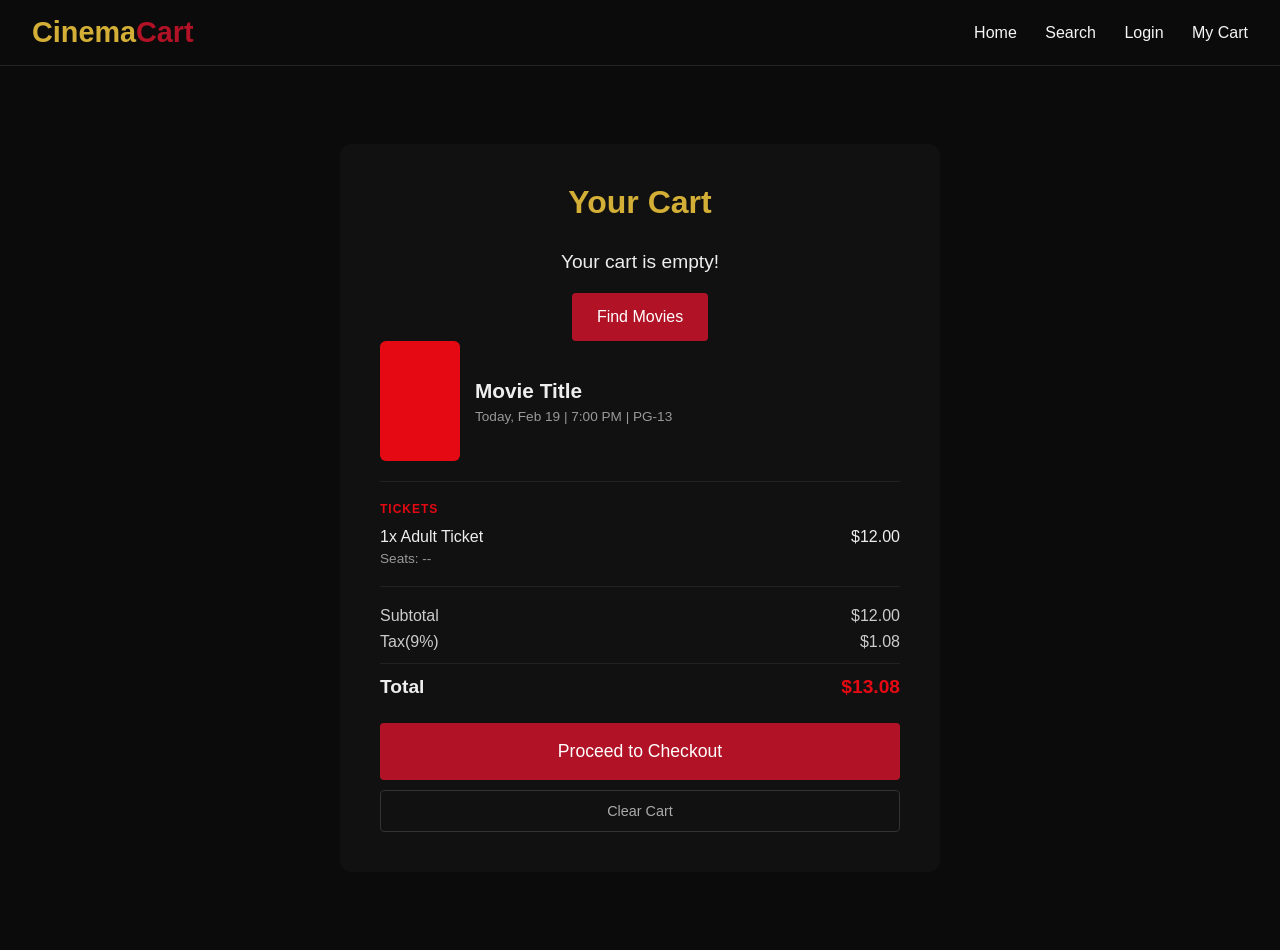
==== Browser pages/cart.html @ 5c6e6429 "create cart page" ====
<!DOCTYPE html>
<html lang="en">
    <head>
        <meta charset="UTF-8">
        <title>My Cart - CinemaCart</title>
        <link rel="stylesheet" href="style.css">
        <script defer src="app.js"></script>
    </head>

    <body>

        <!--curtain-->
        <div id="curtain" class="active">
            <div class="curtain left"></div>
            <div class="curtain right"></div>
        </div>

        <header>
            <div class="logo">Cinema<span>Cart</span></div>
            <nav>
                <a href="index.html">Home</a>
                <a href="search.html">Search</a>
                <a href="login.html">Login</a>
                <a href="checkout.html">My Cart</a>
            </nav>
        </header>

        <!-- cart-->
        <section>
            <div id="cart-container">

                <h2>Your Cart</h2>

                <div id="empty-cart">
                    <p>Your cart is empty!</p>
                    <button class="btn" data-link="search.html">Find Movies</button>
                </div>

                <!-- show when bookedd-->
                <div id="cart-details">

                    <!--movie header-->
                    <div class="cart-movie-header">
                        <div class="cart-poster-placeholder"></div>
                        <div>
                            <p id="cart-movie">Movie Title</p>
                            <p id="cart-meta">Today, Feb 19 | <span id="cart-item">7:00 PM</span> | PG-13</p>
                        </div>
                    </div>

                    <!-- ticket sect-->
                    <div class="cart-ticket-section">
                        <p class="cart-section-label">TICKETS</p>
                        <div class="cart-row">
                            <span id="cart-ticket-count">1x Adult Ticket</span>
                            <span id="cart-ticket-price">$12.00</span>
                        </div>
                        <p id="cart-seats">Seats: --</p>
                    </div>

                    <!--price -->
                    <div class="cart-pricing-section">
                       <div class="cart-pricing-row">
                           <span>Subtotal</span>
                           <span id="cart-subtotal">$12.00</span>
                       </div>

                       <div class="cart-pricing-row tax">
                           <span>Tax(9%)</span>
                           <span id="cart-tax">$1.08</span>
                       </div>

                        <div class="cart-total-row">
                            <span>Total</span>
                            <span id="cart-total">$13.08</span>
                        </div>
                    </div>

                    <!-- button -->
                    <button class="btn btn-checkout" data-link="checkout.html">Proceed to Checkout</button>

                    <button id="clear-cart-btn">Clear Cart</button>

                </div>
            </div>
        </section>
    </body>
</html>
---- Browser pages/style.css ----
/* Main colors */
:root {
  --black: #0b0b0b;
  --red: #b11226;
  --gold: #d4af37;
  --white: #f5f5f5;
}

/* Text */
* {
  box-sizing: border-box;
  margin: 0;
  padding: 0;
  font-family: "Segoe UI", sans-serif;
}

/* Body colors */
body {
  background: var(--black);
  color: var(--white);
}

/* Header (navbar) */
header {
  display: flex;
  justify-content: space-between;
  align-items: center;
  padding: 1rem 2rem;
  border-bottom: 1px solid #222;
}

/* Logo */
.logo {
  font-size: 1.8rem;
  font-weight: bold;
  color: var(--gold);
}

.logo span {
  color: var(--red);
}

/* Navbar buttons */
nav a {
  color: var(--white);
  margin-left: 1.5rem;
  text-decoration: none;
  font-weight: 500;
}

nav a:hover {
  color: var(--gold);
}

section {
  padding: 3rem 2rem;
}

/* Default for buttons */
.btn {
  background: var(--red);
  color: white;
  border: none;
  padding: 0.8rem 1.6rem;
  cursor: pointer;
  border-radius: 4px;
  font-size: 1rem;
  transition: background 0.3s, transform 0.2s;
}

.btn:hover {
  background: var(--gold);
  color: black;
  transform: translateY(-2px);
}

/* Big image for homepage */
.hero {
  height: 70vh;
  background:
    linear-gradient(rgba(0,0,0,0.75), rgba(0,0,0,0.75)),
    url("https://images.unsplash.com/photo-1489599849927-2ee91cede3ba")
    center / cover no-repeat;
  display: flex;
  align-items: center;
}

.hero-content {
  max-width: 600px;
}

.hero h1 {
  font-size: 3rem;
  color: var(--gold);
  margin-bottom: 1rem;
}

.hero p {
  font-size: 1.2rem;
  line-height: 1.6;
  margin-bottom: 2rem;
}

section h2 {
  font-size: 2rem;
  color: var(--gold);
  margin-bottom: 2rem;
}

/* Movie grid formatting */
.movie-grid {
  display: grid;
  grid-template-columns: repeat(auto-fit, minmax(220px, 1fr));
  gap: 2rem;
}

/* Movie card formatting */
.movie-card {
  background: #141414;
  border-radius: 6px;
  overflow: hidden;
  transition: transform 0.3s, box-shadow 0.3s;
}

.movie-card:hover {
  transform: translateY(-6px);
  box-shadow: 0 10px 30px rgba(0,0,0,0.6);
}

.movie-card img {
  width: 100%;
  height: 320px;
  object-fit: cover;
}

.movie-info {
  padding: 1rem;
}

.movie-info h3 {
  margin-bottom: 0.5rem;
}

.movie-info p {
  font-size: 0.9rem;
  opacity: 0.85;
  margin-bottom: 1rem;
}

/* Curtain appearance and positioning */
#curtain {
  position: fixed;
  inset: 0;
  pointer-events: none;
  z-index: 9999;
  overflow: hidden;
}

.curtain {
  position: absolute;
  top: 0;
  width: 55%;
  height: 100%;

  background:
    repeating-linear-gradient(
      to right,
      #5c0b14 0px,
      #7a0f1e 20px,
      #99142a 40px,
      #7a0f1e 60px,
      #5c0b14 80px
    );

  box-shadow:
    inset -25px 0 50px rgba(0,0,0,0.7),
    inset 25px 0 50px rgba(255,255,255,0.05);

  transition: transform 1.5s cubic-bezier(0.77, 0, 0.175, 1);
}

.curtain::before {
  content: "";
  position: absolute;
  inset: 0;
  background:
    linear-gradient(to bottom, rgba(255,255,255,0.12), rgba(0,0,0,0.35));
}

.curtain::after {
  content: "";
  position: absolute;
  top: 0;
  width: 12px;
  height: 100%;
  background: linear-gradient(to bottom, #f5d76e, #d4af37, #9e7c19);
}

.curtain.left {
  left: 0;
  transform: translateX(-100%);
  border-right: 3px solid rgba(0,0,0,0.5);
}

.curtain.left::after {
  right: 0;
}

.curtain.right {
  right: 0;
  transform: translateX(100%);
  border-left: 3px solid rgba(0,0,0,0.5);
}

.curtain.right::after {
  left: 0;
}

#curtain.active .left {
  transform: translateX(0);
}

#curtain.active .right {
  transform: translateX(0);
}

/* Default for seats */
.seats {
  display: grid;
  grid-template-columns: repeat(8, 1fr);
  gap: 10px;
  max-width: 420px;
}

.seat {
  background: #333;
  padding: 15px;
  text-align: center;
  cursor: pointer;
  border-radius: 4px;
  transition: background 0.2s, transform 0.2s;
}

.seat:hover {
  transform: scale(1.05);
}

.seat.selected {
  background: var(--gold);
  color: black;
}

/* Default for footer */
footer {
  text-align: center;
  padding: 1.5rem;
  border-top: 1px solid #222;
  font-size: 0.9rem;
  color: #aaa;
}

#cart-container {
  max-width:600px;
  margin: 30px auto;
  padding: 40px;
  background:#111;
  border-radius:12px;
  color: #eee;
  text-align: center;
}

#cart-container h2 {
  margin-bottom: 30px;
}

#empty-cart {
  display:block;
}

#empty-cart p {
  font-size:  1.2rem;
  margin-bottom:  20px;
}

#empty-cart .btn {
  padding:15px 25px;
  font-size:  1rem;
}

#cart-details {
  display:  block;
}

.cart-movie-header {
  display:  flex;
  align-items:center;
  gap:  15px;
  text-align: left;
  margin-bottom:20px;
  padding-bottom: 20px;
  border-bottom: 1px  solid #222;
}

.cart-poster-placeholder {
  width: 80px;
  height: 120px;
  background: #e50914;
  border-radius: 6px;
  flex-shrink: 0;
}

#cart-movie {
  font-size: 1.3rem;
  font-weight: bold;
  margin-bottom: 6px;
}

#cart-meta {
  font-size: 0.85rem;
  color: #999;
}

.cart-ticket-section {
  text-align: left;
  margin-bottom: 20px;
  padding-bottom: 20px;
  border-bottom: 1px solid #222;
}

.cart-section-label {
  font-size: 0.75rem;
  color: #e50914;
  font-weight: bold;
  letter-spacing: 1px;
  margin-bottom: 12px;
}

.cart-row{
  display: flex;
  justify-content: space-between;
  margin-bottom: 5px;
}

#cart-seats{
  font-size: 0.85rem;
  color: #999;
}

.cart-pricing-section{
  text-align: left;
  margin-bottom: 25px;
}

.cart-pricing-row {
  display: flex;
  justify-content:space-between;
  margin-bottom:8px;
  color:#ccc;
}

.cart-pricing-row.tax {
  margin-bottom: 12px;
}

.cart-total-row {
  display:  flex;
  justify-content:  space-between;
  padding-top:12px;
  border-top:1px solid #222;
  font-size:1.2rem;
  font-weight:  bold;
}

#cart-total {
  color: #e50914;
}

.btn-checkout {
   width:100%;
  padding:18px;
  font-size:  1.1rem;
  margin-bottom:10px;
}

#clear-cart-btn {
  width:100%;
  padding:12px;
  background:  none;
  border:  1px solid #333;
  color: #aaa;
  border-radius:4px;
  cursor:  pointer;
  font-size:0.9rem;
}
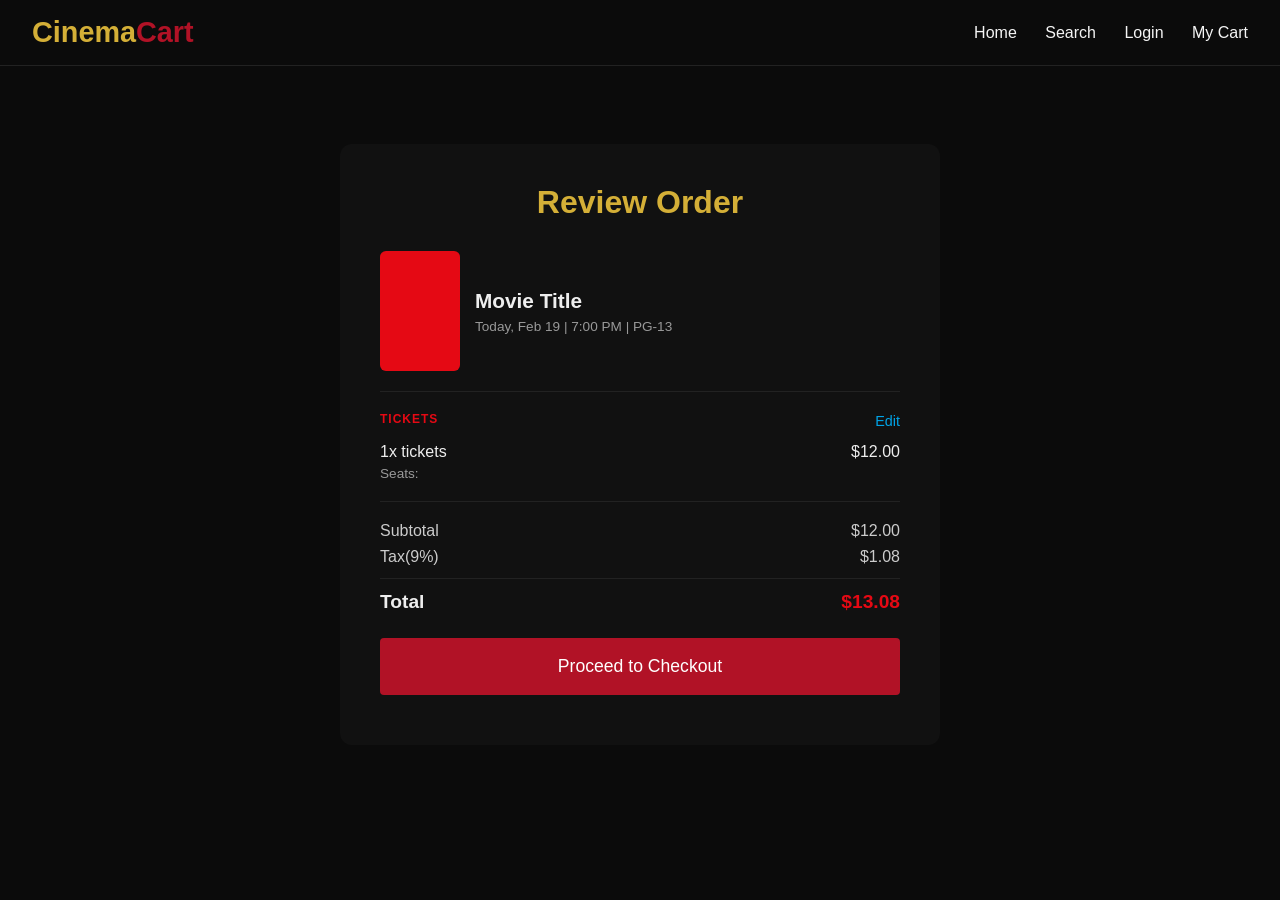
==== commit 640ae20d: "Added order summary page structure" ====
--- a/Browser pages/cart.html
+++ b/Browser pages/cart.html
@@ -4,6 +4,142 @@
         <meta charset="UTF-8">
         <title>My Cart - CinemaCart</title>
         <link rel="stylesheet" href="style.css">
+        <style>
+            #cart-container {
+                max-width:600px;
+                margin: 30px auto;
+                padding: 40px;
+                background:#111;
+                border-radius:12px;
+                color: #eee;
+                text-align: center;
+            }
+
+            #cart-container h2 {
+                margin-bottom: 30px;
+            }
+
+            #cart-details {
+                display:  block;
+            }
+
+            .cart-movie-header {
+                display:  flex;
+                align-items:center;
+                gap:  15px;
+                text-align: left;
+                margin-bottom:20px;
+                padding-bottom: 20px;
+                border-bottom: 1px  solid #222;
+            }
+
+            .cart-poster-placeholder {
+                width: 80px;
+                height: 120px;
+                background: #e50914;
+                border-radius: 6px;
+                flex-shrink: 0;
+            }
+
+            #cart-movie {
+                font-size: 1.3rem;
+                font-weight: bold;
+                margin-bottom: 6px;
+            }
+
+            #cart-meta {
+                font-size: 0.85rem;
+                color: #999;
+            }
+
+            .cart-ticket-section {
+                text-align: left;
+                margin-bottom: 20px;
+                padding-bottom: 20px;
+                border-bottom: 1px solid #222;
+            }
+
+            .cart-section-label {
+                font-size: 0.75rem;
+                color: #e50914;
+                font-weight: bold;
+                letter-spacing: 1px;
+                margin-bottom: 12px;
+            }
+
+            .cart-row{
+                display: flex;
+                justify-content: space-between;
+                margin-bottom: 5px;
+            }
+            .cart-row-tickets{
+                display: flex;
+                justify-content: space-between;
+                margin-bottom: 5px;
+            }
+
+            #cart-seats{
+                font-size: 0.85rem;
+                color: #999;
+            }
+
+            .cart-pricing-section{
+                text-align: left;
+                margin-bottom: 25px;
+            }
+
+            .cart-pricing-row {
+                display: flex;
+                justify-content:space-between;
+                margin-bottom:8px;
+                color:#ccc;
+            }
+
+            .cart-pricing-row.tax {
+                margin-bottom: 12px;
+            }
+
+            .cart-total-row {
+                display:  flex;
+                justify-content:  space-between;
+                padding-top:12px;
+                border-top:1px solid #222;
+                font-size:1.2rem;
+                font-weight:  bold;
+            }
+
+            #cart-total {
+                color: #e50914;
+            }
+
+            .btn-checkout {
+                width:100%;
+                padding:18px;
+                font-size:  1.1rem;
+                margin-bottom:10px;
+            }
+
+            #clear-cart-btn {
+                width:100%;
+                padding:12px;
+                background:  none;
+                border:  1px solid #333;
+                color: #aaa;
+                border-radius:4px;
+                cursor:  pointer;
+                font-size:0.9rem;
+            }
+            #edit-link{
+                text-decoration: none;
+                color: #00a3e7;
+                font-size: 0.9rem;
+                cursor: pointer;
+            }
+            #edit-link:hover{
+                color: white;
+            }
+
+        </style>
         <script defer src="app.js"></script>
     </head>
 
@@ -29,12 +165,8 @@
         <section>
             <div id="cart-container">
 
-                <h2>Your Cart</h2>
-
-                <div id="empty-cart">
-                    <p>Your cart is empty!</p>
-                    <button class="btn" data-link="search.html">Find Movies</button>
-                </div>
+                <h2>Review Order</h2>
+
 
                 <!-- show when bookedd-->
                 <div id="cart-details">
@@ -50,12 +182,15 @@
 
                     <!-- ticket sect-->
                     <div class="cart-ticket-section">
-                        <p class="cart-section-label">TICKETS</p>
                         <div class="cart-row">
-                            <span id="cart-ticket-count">1x Adult Ticket</span>
+                            <p class="cart-section-label">TICKETS</p>
+                            <p style="color: #1800ff"> <a id="edit-link" href="tickets.html">Edit</a></p>
+                        </div>
+                        <div class="cart-row-tickets">
+                            <span id="cart-ticket-count">1x tickets</span>
                             <span id="cart-ticket-price">$12.00</span>
                         </div>
-                        <p id="cart-seats">Seats: --</p>
+                        <p id="cart-seats">Seats: </p>
                     </div>
 
                     <!--price -->
@@ -79,10 +214,36 @@
                     <!-- button -->
                     <button class="btn btn-checkout" data-link="checkout.html">Proceed to Checkout</button>
 
-                    <button id="clear-cart-btn">Clear Cart</button>
-
                 </div>
             </div>
         </section>
+
+
+        <script>
+            let seats = JSON.parse(localStorage.getItem('selectedSeats') || []);
+            let selectedTime = (localStorage.getItem('selectedTime') || '');
+
+            console.log(seats);
+            console.log(selectedTime);
+
+            let seatsLabel = document.getElementById("cart-seats");
+            let cartItem = document.getElementById("cart-item");
+            const button = document.getElementById("clear-cart-btn");
+
+
+            document.getElementById("cart-ticket-count").textContent = seats.length + "x tickets";
+            document.getElementById("cart-ticket-price").textContent = "$" + (seats.length * 12).toFixed(2);
+            document.getElementById("cart-subtotal").textContent = "$" + (seats.length * 12).toFixed(2);
+            document.getElementById("cart-tax").textContent = "$" + ((seats.length * 12) * 0.09).toFixed(2);
+            document.getElementById("cart-total").textContent = "$" + ((seats.length * 12) * 1.09).toFixed(2);
+
+            cartItem.innerHTML = selectedTime;
+
+            for(let i = 0; i < seats.length; i++){
+                seatsLabel.innerHTML += seats[i] + ", ";
+                seatsLabel.style.color = "RED";
+            };
+
+        </script>
     </body>
 </html>
--- a/Browser pages/style.css
+++ b/Browser pages/style.css
@@ -258,137 +258,3 @@
   font-size: 0.9rem;
   color: #aaa;
 }
-
-#cart-container {
-  max-width:600px;
-  margin: 30px auto;
-  padding: 40px;
-  background:#111;
-  border-radius:12px;
-  color: #eee;
-  text-align: center;
-}
-
-#cart-container h2 {
-  margin-bottom: 30px;
-}
-
-#empty-cart {
-  display:block;
-}
-
-#empty-cart p {
-  font-size:  1.2rem;
-  margin-bottom:  20px;
-}
-
-#empty-cart .btn {
-  padding:15px 25px;
-  font-size:  1rem;
-}
-
-#cart-details {
-  display:  block;
-}
-
-.cart-movie-header {
-  display:  flex;
-  align-items:center;
-  gap:  15px;
-  text-align: left;
-  margin-bottom:20px;
-  padding-bottom: 20px;
-  border-bottom: 1px  solid #222;
-}
-
-.cart-poster-placeholder {
-  width: 80px;
-  height: 120px;
-  background: #e50914;
-  border-radius: 6px;
-  flex-shrink: 0;
-}
-
-#cart-movie {
-  font-size: 1.3rem;
-  font-weight: bold;
-  margin-bottom: 6px;
-}
-
-#cart-meta {
-  font-size: 0.85rem;
-  color: #999;
-}
-
-.cart-ticket-section {
-  text-align: left;
-  margin-bottom: 20px;
-  padding-bottom: 20px;
-  border-bottom: 1px solid #222;
-}
-
-.cart-section-label {
-  font-size: 0.75rem;
-  color: #e50914;
-  font-weight: bold;
-  letter-spacing: 1px;
-  margin-bottom: 12px;
-}
-
-.cart-row{
-  display: flex;
-  justify-content: space-between;
-  margin-bottom: 5px;
-}
-
-#cart-seats{
-  font-size: 0.85rem;
-  color: #999;
-}
-
-.cart-pricing-section{
-  text-align: left;
-  margin-bottom: 25px;
-}
-
-.cart-pricing-row {
-  display: flex;
-  justify-content:space-between;
-  margin-bottom:8px;
-  color:#ccc;
-}
-
-.cart-pricing-row.tax {
-  margin-bottom: 12px;
-}
-
-.cart-total-row {
-  display:  flex;
-  justify-content:  space-between;
-  padding-top:12px;
-  border-top:1px solid #222;
-  font-size:1.2rem;
-  font-weight:  bold;
-}
-
-#cart-total {
-  color: #e50914;
-}
-
-.btn-checkout {
-   width:100%;
-  padding:18px;
-  font-size:  1.1rem;
-  margin-bottom:10px;
-}
-
-#clear-cart-btn {
-  width:100%;
-  padding:12px;
-  background:  none;
-  border:  1px solid #333;
-  color: #aaa;
-  border-radius:4px;
-  cursor:  pointer;
-  font-size:0.9rem;
-}
